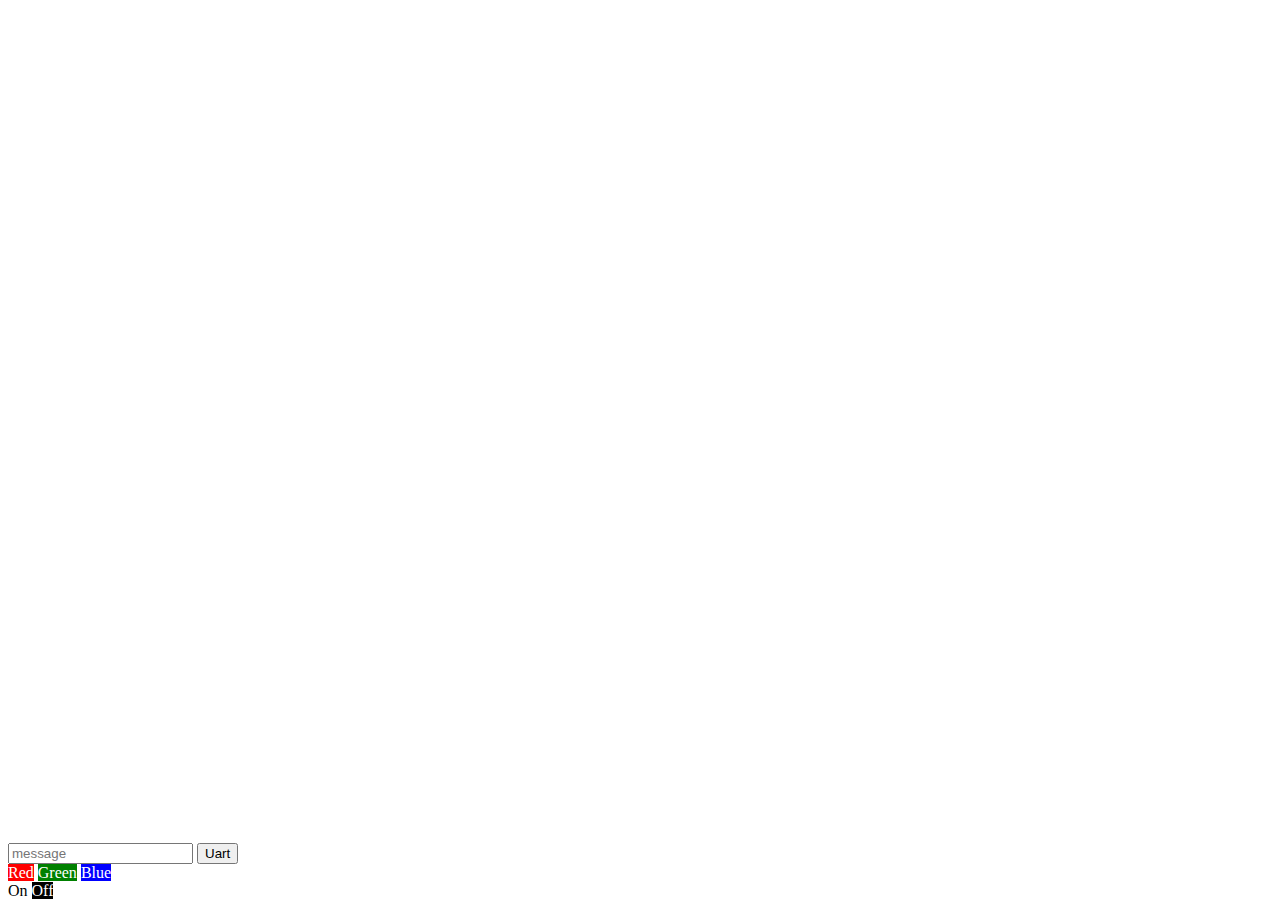
==== b7884af8.html @ dc04cb93 "add" ====
<!DOCTYPE html>
<html ng-app="ionicApp">
<head>
    <meta charset="utf-8">
    <meta name="viewport" content="initial-scale=1, maximum-scale=1, user-scalable=no, width=device-width" />
    <title>MiCOKit08</title>
    <link href="//code.ionicframework.com/1.0.0-beta.13/css/ionic.css" rel="stylesheet">
    <style>
        #debug {
            margin-top:44px;
            background-color: white;
            height: 300px;
            overflow: scroll;
            color: black;
            font-size: 12px;
        }
        #debug p {
            padding: 3px 5px;
            word-wrap: break-word;
        }
        .gray {
            background-color: #ddd;
        }
        #debug span {
            display: block;
            word-wrap: break-word;
            margin-bottom: 2px;
        }
    </style>
</head>
<body>
    <div class="bar bar-header bar-assertive">
      <h1 class="title" id="device_id"></h1>
  </div>
  <div id="debug"></div>

  <div class="bar-footer" style="bottom:0;position:absolute;width:100%">
     <div class="item item-input-inset">
       <label class="item-input-wrapper">
         <input type="text" placeholder="message" id="message">
     </label>
     <button class="button button-small button-royal" id="send2uart">
         Uart
     </button>
 </div>

 <div class="button-bar">
     <a class="button" style="background:red; color:white" id="led_red">Red</a>
     <a class="button" style="background:green; color:white" id="led_green">Green</a>
     <a class="button" style="background:blue; color:white" id="led_blue">Blue</a>
 </div>
 <div class="button-bar">
     <a class="button" style="background:white; color:black" id="led_on">On</a>
     <a class="button" style="background:black; color:white" id="led_off">Off</a>
 </div>
</div>

<script src="http://api.easylink.io/assets/js/mqttws31.js"></script>
<script>
    // 从url中获取某个参数的值
    function getParameterByName(name) {
        var match = RegExp('[?&]' + name + '=([^&]*)').exec(window.location.search);
        return match && decodeURIComponent(match[1].replace(/\+/g, ' '));
    }
    // 得到设备ID
    var device_id = getParameterByName('device_id');
    // 如果设备ID不为空，则执行连接MQTT的操作
    if ( device_id !== null ){
        ez_connect(device_id);
    }

    // function dump_obj(myObject) {
    //     var s = '';
    //     for (var property in myObject) {
    //         s += '<span>' + property +": " + myObject[property] + '</span>';
    //     }
    //     return s;
    // }

    // 连接MQTT服务
    function ez_connect(device_id) {
        // 获取access_token
        // access_token是公众号的全局唯一票据，公众号调用各接口时都需使用access_token。
        // 正常情况下access_token有效期为7200秒，重复获取将导致上次获取的access_token失效
        var access_token = getParameterByName('access_token');

        document.getElementById('device_id').innerHTML = device_id;

        // websocket连接
        // wsbroker:host
        // wsport:端口 默认1983
        // Client-ID ： v1_web_[MAC]  //版本号_app_手机MAC(必须是12位小写)
        var wsbroker = "api.easylink.io";  //mqtt websocket enabled broker
        var wsport = 1983 // port for above
        var client = new Paho.MQTT.Client(wsbroker, wsport, "v1-web-" + parseInt(Math.random() * 1000000, 12));

        // 基本参数配置
        // 连接丢失所对应的callback函数
        client.onConnectionLost = onConnectionLost;
        // 消息到达所对应的callback函数
        client.onMessageArrived = onMessageArrived;
        // 连接成功所对应的callback函数
        client.connect({onSuccess:onConnect});

        // 连接成功
        function onConnect() {
            var subtopic = device_id+'/out/#';
            // Once a connection has been made, make a subscription and send a message.
            // 向某个通道发送指令
            // topic：通道
            // commond：指令
            client.publish = function(topic, commond) {
                console.log("现在执行-->:"+commond);
                message = new Paho.MQTT.Message(commond);
                message.destinationName = topic;
                client.send(message);
            }
            console.log("device_id:"+device_id);
            console.log("onConnect");
            client.subscribe(subtopic, {qos: 0});
        }
        // 连接丢失
        function onConnectionLost(responseObject) {
            if (responseObject.errorCode !== 0)
                console.log("onConnectionLost:"+responseObject.errorMessage);
        }
        // 消息到达
        function onMessageArrived(message) {
            console.log(message.topic + ': ' +  message.payloadString);
        }

        // 串口数据发送部分
        var inputMessage = document.getElementById('message');
        // 将消息发送到指定的通道
        function send2uart() {
            if ( inputMessage.value.length == 0 ) return;
            var topic = device_id+'/in/write';
            var commond = '{"11":"' + inputMessage.value + '"}';
            client.publish(topic, commond);
            console.log(inputMessage.value);
            inputMessage.value = '';
        }
        // document.querySelector('#send2uart').addEventListener('touchstart', send2uart);
        document.querySelector('#send2uart').addEventListener('click', send2uart);

        function led_on() {
            var topic = device_id+'/in/write';
            var commond = '{"rgbled_switch":true}';
            client.publish(topic, commond);
        }
        // document.querySelector('#led_on').addEventListener('touchstart', led_on);
        document.querySelector('#led_on').addEventListener('click', led_on);

        function led_off() {
            var topic = device_id+'/in/write';
            var commond = '{"rgbled_switch":false}';
            client.publish(topic, commond);
        }
        // document.querySelector('#led_off').addEventListener('touchstart', led_off);
        document.querySelector('#led_off').addEventListener('click', led_off);

        function led_red() {
            var topic = device_id+'/in/write';
            var commond = '{"rgbled_switch":true,"rgbled_hues":0, "rgbled_saturation":100, "rgbled_brightness":100}'; 
            client.publish(topic, commond);
        }
        // document.querySelector('#led_red').addEventListener('touchstart', led_red);
        document.querySelector('#led_red').addEventListener('click', led_red);

        function led_green() {
            var topic = device_id+'/in/write';
            var commond = '{"rgbled_switch":true,"rgbled_hues":120, "rgbled_saturation":100, "rgbled_brightness":100}'; 
            client.publish(topic, commond);
        }
        // document.querySelector('#led_green').addEventListener('touchstart', led_green);
        document.querySelector('#led_green').addEventListener('click', led_green);

        function led_blue() {
            var topic = device_id+'/in/write';
            var commond = '{"rgbled_switch":true,"rgbled_hues":240, "rgbled_saturation":100, "rgbled_brightness":100}'; 
            client.publish(topic, commond);
        }
        // document.querySelector('#led_blue').addEventListener('touchstart', led_blue);
        document.querySelector('#led_blue').addEventListener('click', led_blue);
    }

    // 日志打印在页面的部分    
    var i = 0;
    console.log = (function(old_funct, div_log) {
        return function(text) {
            old_funct(text);
            var p = '';
            if (i%2 == 0)
                p = '<p>';
            else
                p = '<p class=\'gray\'>';

            if (typeof text === "object")
                div_log.innerHTML += p + JSON.stringify(text) + '</p>';
            else
                div_log.innerHTML += p + text + '</p>';

            div_log.scrollTop = div_log.scrollHeight;
            i += 1;
        };
    } (console.log.bind(console), document.getElementById("debug")));
    console.error = console.debug = console.info =  console.log;

</script>
</body>
</html>
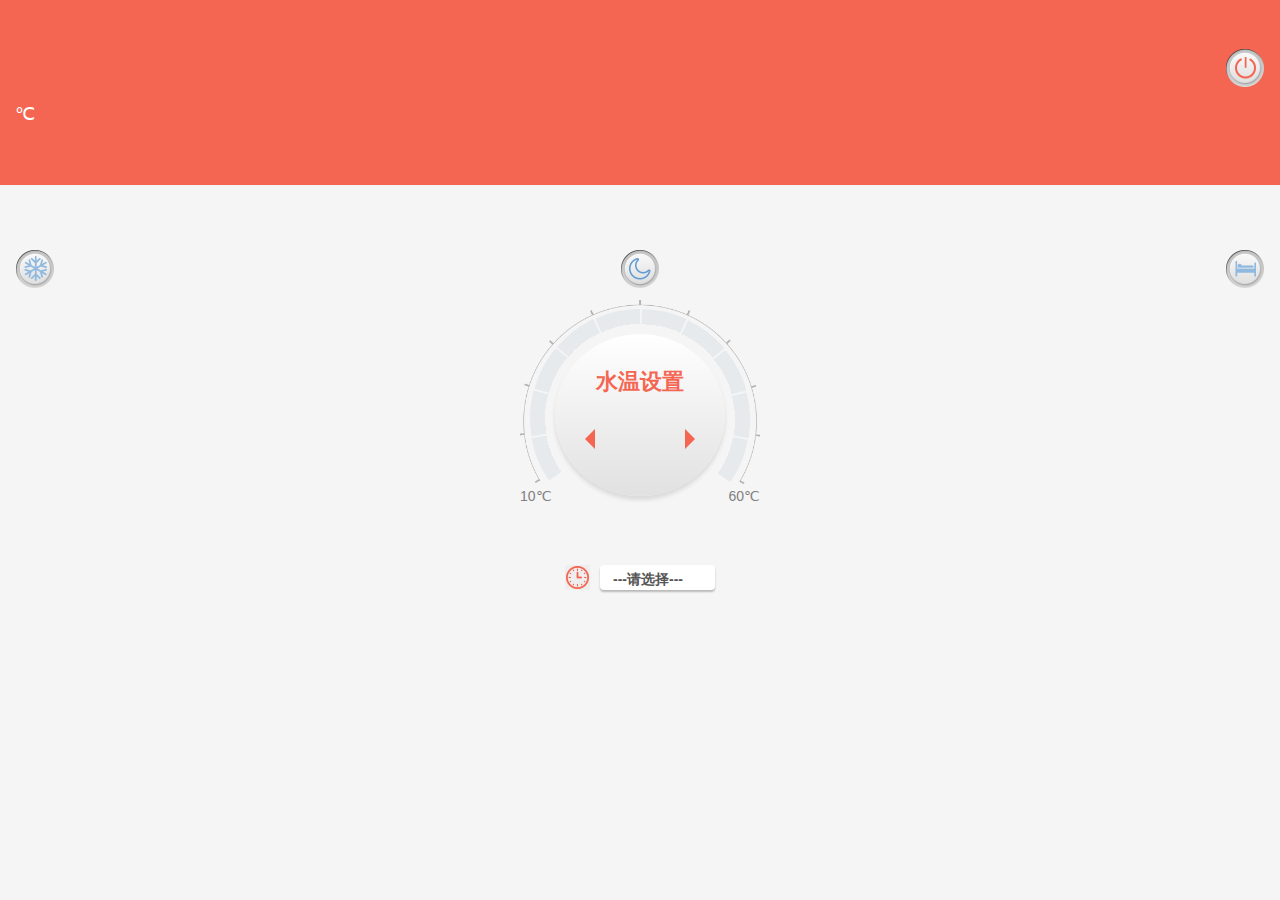
==== commit 14bdfe04: "test" ====
--- a/b7884af8.html
+++ b/b7884af8.html
@@ -1,211 +1,125 @@
 <!DOCTYPE html>
-<html ng-app="ionicApp">
+<html>
 <head>
     <meta charset="utf-8">
-    <meta name="viewport" content="initial-scale=1, maximum-scale=1, user-scalable=no, width=device-width" />
-    <title>MiCOKit08</title>
-    <link href="//code.ionicframework.com/1.0.0-beta.13/css/ionic.css" rel="stylesheet">
-    <style>
-        #debug {
-            margin-top:44px;
-            background-color: white;
-            height: 300px;
-            overflow: scroll;
-            color: black;
-            font-size: 12px;
-        }
-        #debug p {
-            padding: 3px 5px;
-            word-wrap: break-word;
-        }
-        .gray {
-            background-color: #ddd;
-        }
-        #debug span {
-            display: block;
-            word-wrap: break-word;
-            margin-bottom: 2px;
-        }
-    </style>
+    <meta name="viewport" content="width=device-width, initial-scale=1.0, maximum-scale=1.0, user-scalable=0"/>
+    <meta name="apple-mobile-web-app-capable" content="yes"/>
+    <meta name="apple-mobile-web-app-status-bar-style" content="black"/>
+    <meta name="format-detection" content="telephone=no"/>     
+    <title></title>
+    <link rel="stylesheet" type="text/css" href="css/bootstrap.min.css">
+    <link rel="stylesheet" type="text/css" href="css/device.css">
+    <script type="text/javascript" src="js/jquery.min.js"></script>
+    <script type="text/javascript" src="js/underscore-min.js"></script>
+    <script type="text/javascript" src="http://api.easylink.io/assets/js/mqttws31.js"></script>
+    <script type="text/javascript" src="js/device.js"></script>   
 </head>
 <body>
-    <div class="bar bar-header bar-assertive">
-      <h1 class="title" id="device_id"></h1>
-  </div>
-  <div id="debug"></div>
 
-  <div class="bar-footer" style="bottom:0;position:absolute;width:100%">
-     <div class="item item-input-inset">
-       <label class="item-input-wrapper">
-         <input type="text" placeholder="message" id="message">
-     </label>
-     <button class="button button-small button-royal" id="send2uart">
-         Uart
-     </button>
- </div>
-
- <div class="button-bar">
-     <a class="button" style="background:red; color:white" id="led_red">Red</a>
-     <a class="button" style="background:green; color:white" id="led_green">Green</a>
-     <a class="button" style="background:blue; color:white" id="led_blue">Blue</a>
- </div>
- <div class="button-bar">
-     <a class="button" style="background:white; color:black" id="led_on">On</a>
-     <a class="button" style="background:black; color:white" id="led_off">Off</a>
- </div>
+<div id="jumbotron" class="jumbotron">
+    <ul class="list-unstyled pull-left">
+        <li><span id="ct"></span>℃</li>
+        <li id="lt"></li>
+        <li id="err">
+        	<!--<span></span>水位低-->
+        </li>
+    </ul>
+    <!-- 设备开关 -->
+    <p data-power='0' class="pull-right onOff_Power">
+        <span></span>
+    </p>
 </div>
 
-<script src="http://api.easylink.io/assets/js/mqttws31.js"></script>
-<script>
-    // 从url中获取某个参数的值
-    function getParameterByName(name) {
-        var match = RegExp('[?&]' + name + '=([^&]*)').exec(window.location.search);
-        return match && decodeURIComponent(match[1].replace(/\+/g, ' '));
-    }
-    // 得到设备ID
-    var device_id = getParameterByName('device_id');
-    // 如果设备ID不为空，则执行连接MQTT的操作
-    if ( device_id !== null ){
-        ez_connect(device_id);
-    }
+<div class="container-fluid">
+    <ul class="list-unstyled btn-group-justified">
+        <!-- 防冻开关 -->
+        <li class="btn-group">
+            <p data-antifreeze='0' class="onOff_antifreeze">
+                <span></span>
+            </p>
+        </li>
+        <!-- 睡眠开关 -->
+        <li class="btn-group">     
+            <p data-sleep='0' class="center-block onOff_sleep">
+                <span></span>
+            </p>
+        </li>
+        <!--精细睡眠 -->
+        <li class="btn-group">
+            <p class="pull-right onOff_finesleep">
+                <span></span>
+            </p>
+        </li>
+    </ul>
 
-    // function dump_obj(myObject) {
-    //     var s = '';
-    //     for (var property in myObject) {
-    //         s += '<span>' + property +": " + myObject[property] + '</span>';
-    //     }
-    //     return s;
-    // }
+    <!-- 设定水温 -->
+    <div id="bars" class="center-block tmpTargetBox">
+        <ul class="list-unstyled text-center tmpTargetPanel">
+            <li>水温设置</li>
+            <li>
+                <p id="tmpLeft">
+                    <span></span>
+                </p>
+                <p id="st"></p>
+                <p id="tmpRight">
+                    <span></span>
+                </p>
+            </li>
+        </ul> 
+        <!-- 圆形进度条 -->
+        <ul id="progressBars" class="list-unstyled tmpTargetProgressbar">
+            <li><span></span></li>
+            <li><span></span></li>
+            <li><span></span></li>
+            <li><span></span></li>
+            <li><span></span></li>
+            <li><span></span></li>
+            <li><span></span></li>
+            <li><span></span></li>
+            <li><span></span></li>
+            <li><span></span></li>
+        </ul> 
+        <!-- /圆形进度条 -->        
+    </div>
+    <!-- /设定水温 -->
 
-    // 连接MQTT服务
-    function ez_connect(device_id) {
-        // 获取access_token
-        // access_token是公众号的全局唯一票据，公众号调用各接口时都需使用access_token。
-        // 正常情况下access_token有效期为7200秒，重复获取将导致上次获取的access_token失效
-        var access_token = getParameterByName('access_token');
+    <!-- 定时 -->
+    <p class="input-group">
+        <span class="input-group-addon"></span>
+        <select id="finalTime" class="form-control">
+        	<option>---请选择---</option>
+            <option>1小时后关机</option>
+            <option>2小时后关机</option>
+            <option>3小时后关机</option>
+        </select>
+    </p>
+    <!-- /定时 -->
+</div>
 
-        document.getElementById('device_id').innerHTML = device_id;
+<!-- loading -->
+<div class="loading">
+    <ul class="list-unstyled">
+        <li>
+            <p></p>
+            <p></p>
+            <p></p>
+            <p></p>
+        </li>
+        <li>
+            <p></p>
+            <p></p>
+            <p></p>
+            <p></p>
+        </li>
+        <li>
+            <p></p>
+            <p></p>
+            <p></p>
+            <p></p>
+        </li>
+    </ul>
+</div>
+<!-- /loading -->
 
-        // websocket连接
-        // wsbroker:host
-        // wsport:端口 默认1983
-        // Client-ID ： v1_web_[MAC]  //版本号_app_手机MAC(必须是12位小写)
-        var wsbroker = "api.easylink.io";  //mqtt websocket enabled broker
-        var wsport = 1983 // port for above
-        var client = new Paho.MQTT.Client(wsbroker, wsport, "v1-web-" + parseInt(Math.random() * 1000000, 12));
-
-        // 基本参数配置
-        // 连接丢失所对应的callback函数
-        client.onConnectionLost = onConnectionLost;
-        // 消息到达所对应的callback函数
-        client.onMessageArrived = onMessageArrived;
-        // 连接成功所对应的callback函数
-        client.connect({onSuccess:onConnect});
-
-        // 连接成功
-        function onConnect() {
-            var subtopic = device_id+'/out/#';
-            // Once a connection has been made, make a subscription and send a message.
-            // 向某个通道发送指令
-            // topic：通道
-            // commond：指令
-            client.publish = function(topic, commond) {
-                console.log("现在执行-->:"+commond);
-                message = new Paho.MQTT.Message(commond);
-                message.destinationName = topic;
-                client.send(message);
-            }
-            console.log("device_id:"+device_id);
-            console.log("onConnect");
-            client.subscribe(subtopic, {qos: 0});
-        }
-        // 连接丢失
-        function onConnectionLost(responseObject) {
-            if (responseObject.errorCode !== 0)
-                console.log("onConnectionLost:"+responseObject.errorMessage);
-        }
-        // 消息到达
-        function onMessageArrived(message) {
-            console.log(message.topic + ': ' +  message.payloadString);
-        }
-
-        // 串口数据发送部分
-        var inputMessage = document.getElementById('message');
-        // 将消息发送到指定的通道
-        function send2uart() {
-            if ( inputMessage.value.length == 0 ) return;
-            var topic = device_id+'/in/write';
-            var commond = '{"11":"' + inputMessage.value + '"}';
-            client.publish(topic, commond);
-            console.log(inputMessage.value);
-            inputMessage.value = '';
-        }
-        // document.querySelector('#send2uart').addEventListener('touchstart', send2uart);
-        document.querySelector('#send2uart').addEventListener('click', send2uart);
-
-        function led_on() {
-            var topic = device_id+'/in/write';
-            var commond = '{"rgbled_switch":true}';
-            client.publish(topic, commond);
-        }
-        // document.querySelector('#led_on').addEventListener('touchstart', led_on);
-        document.querySelector('#led_on').addEventListener('click', led_on);
-
-        function led_off() {
-            var topic = device_id+'/in/write';
-            var commond = '{"rgbled_switch":false}';
-            client.publish(topic, commond);
-        }
-        // document.querySelector('#led_off').addEventListener('touchstart', led_off);
-        document.querySelector('#led_off').addEventListener('click', led_off);
-
-        function led_red() {
-            var topic = device_id+'/in/write';
-            var commond = '{"rgbled_switch":true,"rgbled_hues":0, "rgbled_saturation":100, "rgbled_brightness":100}'; 
-            client.publish(topic, commond);
-        }
-        // document.querySelector('#led_red').addEventListener('touchstart', led_red);
-        document.querySelector('#led_red').addEventListener('click', led_red);
-
-        function led_green() {
-            var topic = device_id+'/in/write';
-            var commond = '{"rgbled_switch":true,"rgbled_hues":120, "rgbled_saturation":100, "rgbled_brightness":100}'; 
-            client.publish(topic, commond);
-        }
-        // document.querySelector('#led_green').addEventListener('touchstart', led_green);
-        document.querySelector('#led_green').addEventListener('click', led_green);
-
-        function led_blue() {
-            var topic = device_id+'/in/write';
-            var commond = '{"rgbled_switch":true,"rgbled_hues":240, "rgbled_saturation":100, "rgbled_brightness":100}'; 
-            client.publish(topic, commond);
-        }
-        // document.querySelector('#led_blue').addEventListener('touchstart', led_blue);
-        document.querySelector('#led_blue').addEventListener('click', led_blue);
-    }
-
-    // 日志打印在页面的部分    
-    var i = 0;
-    console.log = (function(old_funct, div_log) {
-        return function(text) {
-            old_funct(text);
-            var p = '';
-            if (i%2 == 0)
-                p = '<p>';
-            else
-                p = '<p class=\'gray\'>';
-
-            if (typeof text === "object")
-                div_log.innerHTML += p + JSON.stringify(text) + '</p>';
-            else
-                div_log.innerHTML += p + text + '</p>';
-
-            div_log.scrollTop = div_log.scrollHeight;
-            i += 1;
-        };
-    } (console.log.bind(console), document.getElementById("debug")));
-    console.error = console.debug = console.info =  console.log;
-
-</script>
 </body>
-</html>
+</html>--- a/css/device.css
+++ b/css/device.css
@@ -0,0 +1,522 @@
+@font-face {
+  font-family: myFont;
+  src: url('../font/number.TTF') format('truetype');
+}
+.modal .modal-dialog {
+  width: 100%;
+  height: 100%;
+  margin: 0;
+  display: table;
+}
+.modal .modal-dialog .modal-v-center {
+  display: table-cell;
+  vertical-align: middle;
+}
+.modal .modal-dialog .modal-v-center .modal-content {
+  width: 300px;
+}
+.loading {
+  position: fixed;
+  top: 0;
+  bottom: 0;
+  left: 0;
+  right: 0;
+  z-index: 1040;
+  display: none;
+  background-color: rgba(0, 0, 0, 0.5);
+}
+.loading ul {
+  position: fixed;
+  top: 0;
+  bottom: 0;
+  left: 0;
+  right: 0;
+  margin: auto;
+  width: 40px;
+  height: 40px;
+}
+.loading ul li {
+  position: absolute;
+  width: 100%;
+  height: 100%;
+}
+.loading ul li:nth-child(1) p:nth-child(2) {
+  animation-delay: -0.9s;
+  -webkit-animation-delay: -0.9s;
+}
+.loading ul li:nth-child(1) p:nth-child(3) {
+  animation-delay: -0.6s;
+  -webkit-animation-delay: -0.6s;
+}
+.loading ul li:nth-child(1) p:nth-child(4) {
+  animation-delay: -0.3s;
+  -webkit-animation-delay: -0.3s;
+}
+.loading ul li:nth-child(2) {
+  transform: rotateZ(45deg);
+  -webkit-transform: rotateZ(45deg);
+}
+.loading ul li:nth-child(2) p:nth-child(1) {
+  animation-delay: -1.1s;
+  -webkit-animation-delay: -1.1s;
+}
+.loading ul li:nth-child(2) p:nth-child(2) {
+  animation-delay: -0.8s;
+  -webkit-animation-delay: -0.8s;
+}
+.loading ul li:nth-child(2) p:nth-child(3) {
+  animation-delay: -0.5s;
+  -webkit-animation-delay: -0.5s;
+}
+.loading ul li:nth-child(2) p:nth-child(4) {
+  animation-delay: -0.2s;
+  -webkit-animation-delay: -0.2s;
+}
+.loading ul li:nth-child(3) {
+  transform: rotateZ(90deg);
+  -webkit-transform: rotateZ(90deg);
+}
+.loading ul li:nth-child(3) p:nth-child(1) {
+  animation-delay: -1s;
+  -webkit-animation-delay: -1s;
+}
+.loading ul li:nth-child(3) p:nth-child(2) {
+  animation-delay: -0.7s;
+  -webkit-animation-delay: -0.7s;
+}
+.loading ul li:nth-child(3) p:nth-child(3) {
+  animation-delay: -0.4s;
+  -webkit-animation-delay: -0.4s;
+}
+.loading ul li:nth-child(3) p:nth-child(4) {
+  animation-delay: -0.1s;
+  -webkit-animation-delay: -0.1s;
+}
+.loading ul li p {
+  width: 10px;
+  height: 10px;
+  margin-bottom: 0;
+  border-top-left-radius: 50%;
+  border-top-right-radius: 50%;
+  border-bottom-left-radius: 50%;
+  border-bottom-right-radius: 50%;
+  -webkit-border-top-left-radius: 50%;
+  -webkit-border-top-right-radius: 50%;
+  -webkit-border-bottom-left-radius: 50%;
+  -webkit-border-bottom-right-radius: 50%;
+  position: absolute;
+  background-color: #ffffff;
+  animation: bouncedelay 1.2s infinite ease-in-out both;
+  -webkit-animation: bouncedelay 1.2s infinite ease-in-out both;
+}
+.loading ul li p:nth-child(1) {
+  top: 0;
+  left: 0;
+}
+.loading ul li p:nth-child(2) {
+  top: 0;
+  right: 0;
+}
+.loading ul li p:nth-child(3) {
+  bottom: 0;
+  right: 0;
+}
+.loading ul li p:nth-child(4) {
+  bottom: 0;
+  left: 0;
+}
+@keyframes bouncedelay {
+  0%,
+  80%,
+  100% {
+    transform: scale(0);
+    -webkit-transform: scale(0);
+  }
+  40% {
+    transform: scale(1);
+    -webkit-transform: scale(1);
+  }
+}
+@-webkit-keyframes bouncedelay {
+  0%,
+  80%,
+  100% {
+    transform: scale(0);
+    -webkit-transform: scale(0);
+  }
+  40% {
+    transform: scale(1);
+    -webkit-transform: scale(1);
+  }
+}
+html,
+body {
+  width: 100%;
+  height: 100%;
+}
+body {
+  user-select: none;
+  -webkit-user-select: none;
+  tap-highlight-color: rgba(0, 0, 0, 0);
+  -webkit-tap-highlight-color: rgba(0, 0, 0, 0);
+  background-color: #f5f5f5;
+}
+.jumbotron {
+  padding-left: 15px;
+  padding-right: 15px;
+  margin-bottom: 5%;
+  min-height: 185px;
+  color: #ffffff;
+  background-color: #f46652;
+  overflow: hidden;
+}
+.jumbotron ul {
+  margin-bottom: 0;
+}
+.jumbotron ul li:nth-child(1) {
+  font-size: 18px;
+}
+.jumbotron ul li:nth-child(1) span {
+  font-size: 600%;
+  font-family: myFont;
+  line-height: 75px;
+}
+.jumbotron ul li:nth-child(3) span {
+  width: 25px;
+  height: 25px;
+  background-image: url("../img/red_error_icon.png");
+  background-repeat: no-repeat;
+  background-size: cover;
+  -webkit-background-size: cover;
+  display: inline-block;
+  vertical-align: bottom;
+}
+.jumbotron p {
+  text-align: center;
+  margin-bottom: 0;
+  width: 40px;
+  height: 40px;
+  background-image: url("../img/switch_off_bg.png");
+  background-repeat: no-repeat;
+  background-size: cover;
+  -webkit-background-size: cover;
+}
+.jumbotron p span {
+  display: inline-block;
+  margin-top: 7px;
+  width: 25px;
+  height: 25px;
+  background-image: url("../img/red_power_icon.png");
+  background-repeat: no-repeat;
+  background-size: cover;
+  -webkit-background-size: cover;
+}
+.jumbotron p.switch_on_state {
+  width: 40px;
+  height: 40px;
+  background-image: url("../img/switch_on_bg.png");
+  background-repeat: no-repeat;
+  background-size: cover;
+  -webkit-background-size: cover;
+}
+.jumbotron.moreThan_tmpTarget {
+  background-color: #8fb9df;
+}
+.container-fluid .btn-group-justified li:nth-child(1) p {
+  text-align: center;
+  margin-bottom: 0;
+  width: 40px;
+  height: 40px;
+  background-image: url("../img/switch_off_bg.png");
+  background-repeat: no-repeat;
+  background-size: cover;
+  -webkit-background-size: cover;
+}
+.container-fluid .btn-group-justified li:nth-child(1) p span {
+  display: inline-block;
+  margin-top: 7px;
+  width: 25px;
+  height: 25px;
+  background-image: url("../img/blue_antifreeze_icon.png");
+  background-repeat: no-repeat;
+  background-size: cover;
+  -webkit-background-size: cover;
+}
+.container-fluid .btn-group-justified li:nth-child(1) p.switch_on_state {
+  width: 40px;
+  height: 40px;
+  background-image: url("../img/switch_on_bg.png");
+  background-repeat: no-repeat;
+  background-size: cover;
+  -webkit-background-size: cover;
+}
+.container-fluid .btn-group-justified li:nth-child(2) p {
+  text-align: center;
+  margin-bottom: 0;
+  width: 40px;
+  height: 40px;
+  background-image: url("../img/switch_off_bg.png");
+  background-repeat: no-repeat;
+  background-size: cover;
+  -webkit-background-size: cover;
+}
+.container-fluid .btn-group-justified li:nth-child(2) p span {
+  display: inline-block;
+  margin-top: 7px;
+  width: 25px;
+  height: 25px;
+  background-image: url("../img/blue_sleep_icon.png");
+  background-repeat: no-repeat;
+  background-size: cover;
+  -webkit-background-size: cover;
+}
+.container-fluid .btn-group-justified li:nth-child(2) p.switch_on_state {
+  width: 40px;
+  height: 40px;
+  background-image: url("../img/switch_on_bg.png");
+  background-repeat: no-repeat;
+  background-size: cover;
+  -webkit-background-size: cover;
+}
+.container-fluid .btn-group-justified li:nth-child(3) p {
+  text-align: center;
+  margin-bottom: 0;
+  width: 40px;
+  height: 40px;
+  background-image: url("../img/switch_off_bg.png");
+  background-repeat: no-repeat;
+  background-size: cover;
+  -webkit-background-size: cover;
+}
+.container-fluid .btn-group-justified li:nth-child(3) p span {
+  display: inline-block;
+  margin-top: 7px;
+  width: 25px;
+  height: 25px;
+  background-image: url("../img/blue_finesleep_icon.png");
+  background-repeat: no-repeat;
+  background-size: cover;
+  -webkit-background-size: cover;
+}
+.container-fluid .btn-group-justified li:nth-child(3) p.switch_on_state {
+  width: 40px;
+  height: 40px;
+  background-image: url("../img/switch_on_bg.png");
+  background-repeat: no-repeat;
+  background-size: cover;
+  -webkit-background-size: cover;
+}
+.container-fluid .tmpTargetBox {
+  width: 240px;
+  height: 203px;
+  background-image: url("../img/temperature_target_bg.png");
+  background-repeat: no-repeat;
+  background-size: cover;
+  -webkit-background-size: cover;
+  position: relative;
+  margin-bottom: 5%;
+  padding: 35px 35px 6px;
+  overflow: hidden;
+  color: #808080;
+}
+.container-fluid .tmpTargetBox:before {
+  content: "10℃";
+  position: absolute;
+  bottom: -4px;
+  left: 0;
+}
+.container-fluid .tmpTargetBox:after {
+  content: "60℃";
+  position: absolute;
+  bottom: -4px;
+  right: 0;
+}
+.container-fluid .tmpTargetBox .tmpTargetPanel {
+  color: #f46652;
+  width: 100%;
+  height: 100%;
+  background: linear-gradient(top, #ffffff, #e1e1e1);
+  background: -webkit-linear-gradient(top, #ffffff, #e1e1e1);
+  box-shadow: 0 4px 4px 0 #dadada;
+  -webkit-box-shadow: 0 4px 4px 0 #dadada;
+  border-top-left-radius: 50%;
+  border-top-right-radius: 50%;
+  border-bottom-left-radius: 50%;
+  border-bottom-right-radius: 50%;
+  -webkit-border-top-left-radius: 50%;
+  -webkit-border-top-right-radius: 50%;
+  -webkit-border-bottom-left-radius: 50%;
+  -webkit-border-bottom-right-radius: 50%;
+  position: relative;
+}
+.container-fluid .tmpTargetBox .tmpTargetPanel li:nth-child(1) {
+  font-size: 22px;
+  font-weight: bold;
+  padding-top: 35px;
+  line-height: 25px;
+}
+.container-fluid .tmpTargetBox .tmpTargetPanel li p {
+  margin-bottom: 0;
+}
+.container-fluid .tmpTargetBox .tmpTargetPanel li p span {
+  width: 0;
+  height: 0;
+  border-top: 10px solid transparent;
+  border-bottom: 10px solid transparent;
+  display: inline-block;
+  margin-top: 35px;
+}
+.container-fluid .tmpTargetBox .tmpTargetPanel li p:nth-child(1) {
+  width: 70px;
+  height: 100px;
+  z-index: 1;
+  position: absolute;
+  top: 60px;
+  left: 0;
+}
+.container-fluid .tmpTargetBox .tmpTargetPanel li p:nth-child(1) span {
+  border-right: 10px solid;
+}
+.container-fluid .tmpTargetBox .tmpTargetPanel li p:nth-child(2) {
+  font-size: 500%;
+  font-family: myFont;
+  margin-top: 15px;
+  line-height: 55px;
+}
+.container-fluid .tmpTargetBox .tmpTargetPanel li p:nth-child(3) {
+  width: 70px;
+  height: 100px;
+  z-index: 1;
+  position: absolute;
+  top: 60px;
+  right: 0;
+}
+.container-fluid .tmpTargetBox .tmpTargetPanel li p:nth-child(3) span {
+  border-left: 10px solid;
+}
+.container-fluid .tmpTargetBox .tmpTargetProgressbar li {
+  position: absolute;
+  top: 0;
+  left: 0;
+  width: 140px;
+  height: 140px;
+  margin: -20px 0 0 -20px;
+  transform-origin: 100% 100%;
+  -webkit-transform-origin: 100% 100%;
+  overflow: hidden;
+}
+.container-fluid .tmpTargetBox .tmpTargetProgressbar li:nth-child(1) {
+  transform: rotate(-34deg) skew(66deg);
+  -webkit-transform: rotate(-34deg) skew(66deg);
+}
+.container-fluid .tmpTargetBox .tmpTargetProgressbar li:nth-child(2) {
+  transform: rotate(-9deg) skew(66deg);
+  -webkit-transform: rotate(-9deg) skew(66deg);
+}
+.container-fluid .tmpTargetBox .tmpTargetProgressbar li:nth-child(3) {
+  transform: rotate(16deg) skew(66deg);
+  -webkit-transform: rotate(16deg) skew(66deg);
+}
+.container-fluid .tmpTargetBox .tmpTargetProgressbar li:nth-child(4) {
+  transform: rotate(41deg) skew(66deg);
+  -webkit-transform: rotate(41deg) skew(66deg);
+}
+.container-fluid .tmpTargetBox .tmpTargetProgressbar li:nth-child(5) {
+  transform: rotate(66deg) skew(66deg);
+  -webkit-transform: rotate(66deg) skew(66deg);
+}
+.container-fluid .tmpTargetBox .tmpTargetProgressbar li:nth-child(6) {
+  transform: rotate(91deg) skew(66deg);
+  -webkit-transform: rotate(91deg) skew(66deg);
+}
+.container-fluid .tmpTargetBox .tmpTargetProgressbar li:nth-child(7) {
+  transform: rotate(116deg) skew(66deg);
+  -webkit-transform: rotate(116deg) skew(66deg);
+}
+.container-fluid .tmpTargetBox .tmpTargetProgressbar li:nth-child(8) {
+  transform: rotate(141deg) skew(66deg);
+  -webkit-transform: rotate(141deg) skew(66deg);
+}
+.container-fluid .tmpTargetBox .tmpTargetProgressbar li:nth-child(9) {
+  transform: rotate(166deg) skew(66deg);
+  -webkit-transform: rotate(166deg) skew(66deg);
+}
+.container-fluid .tmpTargetBox .tmpTargetProgressbar li:nth-child(10) {
+  transform: rotate(191deg) skew(66deg);
+  -webkit-transform: rotate(191deg) skew(66deg);
+}
+.container-fluid .tmpTargetBox .tmpTargetProgressbar li span {
+  position: absolute;
+  bottom: -97px;
+  right: -97px;
+  width: 200px;
+  height: 200px;
+  display: block;
+  border-top-left-radius: 50%;
+  border-top-right-radius: 50%;
+  border-bottom-left-radius: 50%;
+  border-bottom-right-radius: 50%;
+  -webkit-border-top-left-radius: 50%;
+  -webkit-border-top-right-radius: 50%;
+  -webkit-border-bottom-left-radius: 50%;
+  -webkit-border-bottom-right-radius: 50%;
+  transform: skew(-66deg);
+  -webkit-transform: skew(-66deg);
+  background: radial-gradient(transparent 60%, #e7eaed 35%);
+  background: -webkit-radial-gradient(transparent 60%, #e7eaed 35%);
+}
+.container-fluid .tmpTargetBox .tmpTargetProgressbar li:after {
+  content: "";
+  position: absolute;
+  bottom: 12px;
+  right: 34px;
+  width: 6px;
+  height: 6px;
+  background-color: #f34f36;
+  border: 1px solid #c1272d;
+  border-top-left-radius: 50%;
+  border-top-right-radius: 50%;
+  border-bottom-left-radius: 50%;
+  border-bottom-right-radius: 50%;
+  -webkit-border-top-left-radius: 50%;
+  -webkit-border-top-right-radius: 50%;
+  -webkit-border-bottom-left-radius: 50%;
+  -webkit-border-bottom-right-radius: 50%;
+  transform: skew(-66deg);
+  -webkit-transform: skew(-66deg);
+  display: none;
+}
+.container-fluid .tmpTargetBox .tmpTargetProgressbar li.showRound:after {
+  display: block;
+}
+.container-fluid .input-group {
+  width: 170px;
+  margin: 0 auto;
+  border-spacing: 10px 0;
+}
+.container-fluid .input-group .input-group-addon {
+  width: 25px;
+  height: 25px;
+  background-image: url("../img/red_time_icon.png");
+  background-repeat: no-repeat;
+  background-size: cover;
+  -webkit-background-size: cover;
+  border: 0;
+}
+.container-fluid .input-group .form-control {
+  -webkit-appearance: none;
+  height: 25px;
+  font-weight: bold;
+  padding: 3px 12px;
+  border-top-left-radius: 4px;
+  border-top-right-radius: 4px;
+  border-bottom-left-radius: 4px;
+  border-bottom-right-radius: 4px;
+  -webkit-border-top-left-radius: 4px;
+  -webkit-border-top-right-radius: 4px;
+  -webkit-border-bottom-left-radius: 4px;
+  -webkit-border-bottom-right-radius: 4px;
+  border-color: transparent;
+  box-shadow: 0 2px 2px 0 #b9b9b9;
+  -webkit-box-shadow: 0 2px 2px 0 #b9b9b9;
+}
